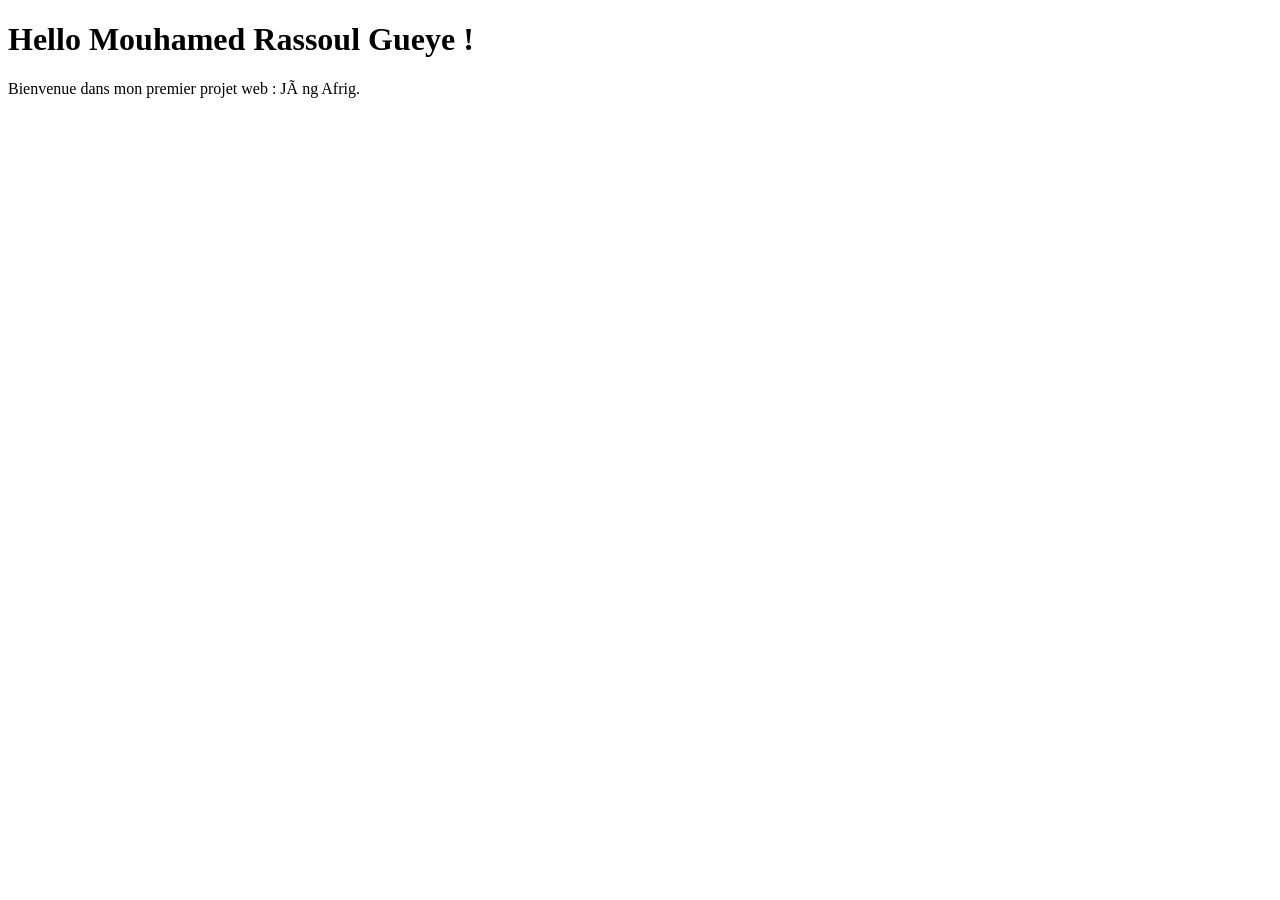
==== index.html @ 4c6b6d83 "v0 : premier setup avec hello world" ====
<!DOCTYPE html>
<html lang="fr">
<head>
<meta charset="UTF -8">
<title >Hello Mouhamed Rassoul Gueye </title >
</head>
<body>
<h1>Hello Mouhamed Rassoul Gueye !</h1>
<p>Bienvenue dans mon premier projet web : Jàng Afrig.</p>
</body>
</html>
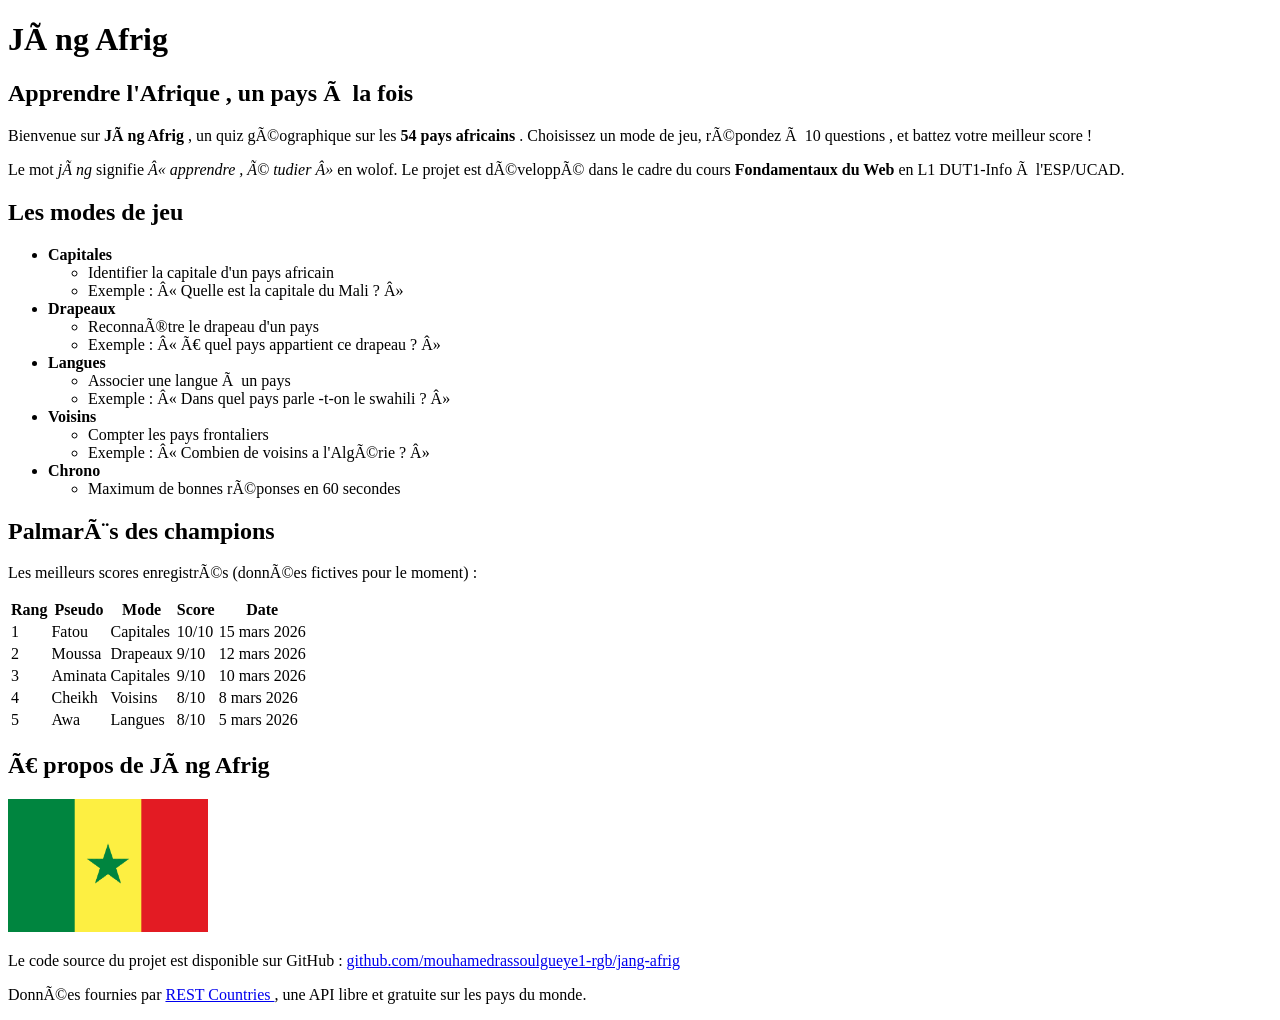
==== commit e63ddaef: "v0.1 : page d'accueil HTML brut" ====
--- a/index.html
+++ b/index.html
@@ -1,11 +1,133 @@
 <!DOCTYPE html>
 <html lang="fr">
+
 <head>
-<meta charset="UTF -8">
-<title >Hello Mouhamed Rassoul Gueye </title >
+    <meta charset="UTF -8">
+    <title>Hello Mouhamed Rassoul Gueye </title>
 </head>
+
 <body>
-<h1>Hello Mouhamed Rassoul Gueye !</h1>
-<p>Bienvenue dans mon premier projet web : Jàng Afrig.</p>
+    <h1>Jàng Afrig </h1>
+    <h2>Apprendre l'Afrique , un pays à la fois </h2>
+    <p>
+        Bienvenue sur <strong>Jàng Afrig </strong>, un quiz géographique sur
+        les
+        <strong>54 pays africains </strong>. Choisissez un mode de jeu,
+        répondez à
+        10 questions , et battez votre meilleur score !
+    </p>
+    <p>
+        Le mot <em>jàng</em> signifie <em>«&nbsp;apprendre , é
+            tudier&nbsp;»</em>
+        en wolof. Le projet est développé dans le cadre du cours
+        <strong>Fondamentaux du Web </strong> en L1 DUT1-Info à l'ESP/UCAD.
+    </p>
+    <h2>Les modes de jeu </h2>
+    <ul>
+        <li>
+            <strong>Capitales </strong>
+            <ul>
+                <li>Identifier la capitale d'un pays africain </li>
+                <li>Exemple : « Quelle est la capitale du Mali ? »</li>
+            </ul>
+        </li>
+        <li>
+            <strong>Drapeaux </strong>
+            <ul>
+                <li>Reconnaître le drapeau d'un pays </li>
+                <li>Exemple : « À quel pays appartient ce drapeau ? »</li>
+            </ul>
+        </li>
+        <li>
+            <strong>Langues </strong>
+            <ul>
+                <li>Associer une langue à un pays </li>
+                <li>Exemple : « Dans quel pays parle -t-on le swahili ? »</li>
+            </ul>
+        </li>
+        <li>
+            <strong>Voisins </strong>
+            <ul>
+                <li>Compter les pays frontaliers </li>
+                <li>Exemple : « Combien de voisins a l'Algérie ? »</li>
+            </ul>
+        </li>
+        <li>
+            <strong>Chrono </strong>
+            <ul>
+                <li>Maximum de bonnes réponses en 60 secondes </li>
+            </ul>
+        </li>
+    </ul>
+    <h2>Palmarès des champions </h2>
+    <p>Les meilleurs scores enregistrés (données fictives pour le moment)
+        :</p>
+    <table>
+        <tr>
+            <th>Rang </th>
+            <th>Pseudo </th>
+            <th>Mode </th>
+            <th>Score </th>
+            <th>Date </th>
+        </tr>
+        <tr>
+            <td>1</td>
+            <td>Fatou </td>
+            <td>Capitales </td>
+            <td>10/10</td>
+            <td>15 mars 2026</td>
+        </tr>
+        <tr>
+            <td>2</td>
+            <td>Moussa </td>
+            <td>Drapeaux </td>
+            <td>9/10</td>
+            <td>12 mars 2026</td>
+        </tr>
+        <tr>
+            <td>3</td>
+            <td>Aminata </td>
+            <td>Capitales </td>
+            <td>9/10</td>
+            <td>10 mars 2026</td>
+        </tr>
+        <tr>
+            <td>4</td>
+            <td>Cheikh </td>
+            <td>Voisins </td>
+            <td>8/10</td>
+            <td>8 mars 2026</td>
+        </tr>
+        <tr>
+            <td>5</td>
+            <td>Awa </td>
+            <td>Langues </td>
+            <td>8/10</td>
+            <td>5 mars 2026</td>
+        </tr>
+        <!-- <tr>
+            <td>6</td>
+            <td>Mouhamed </td>
+            <td>Langues </td>
+            <td>11/10</td>
+            <td>24 Avril 2026</td>
+        </tr> -->
+    </table>
+    <h2>À propos de Jàng Afrig </h2>
+    <p>
+        <img src="images/drapeau_sn.png" alt="Drapeau africain" width="200">
+    </p>
+    <p>
+        Le code source du projet est disponible sur GitHub :
+        <a href="https://github.com/mouhamedrassoulgueye1-rgb/jang-afrig" target="_blank">
+            github.com/mouhamedrassoulgueye1-rgb/jang-afrig
+        </a>
+    </p>
+    <p>
+        Données fournies par
+        <a href="https://restcountries.com">REST Countries </a>,
+        une API libre et gratuite sur les pays du monde.
+    </p>
 </body>
+
 </html>
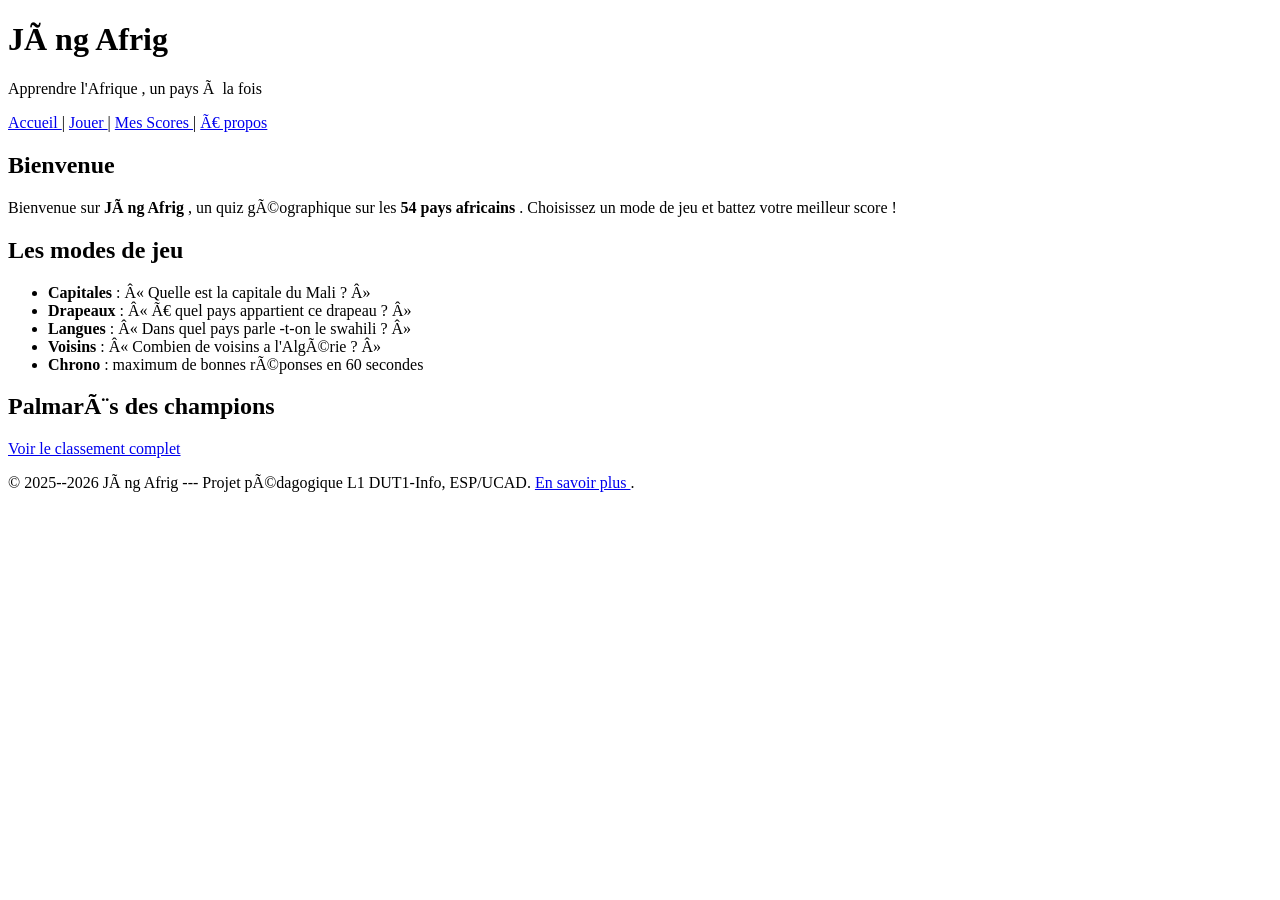
==== commit f6887ebe: "v0.2 : 5 pages HTML semantiques + formulaire" ====
--- a/index.html
+++ b/index.html
@@ -3,131 +3,59 @@
 
 <head>
     <meta charset="UTF -8">
+    <link rel="stylesheet" href="style.css">
     <title>Hello Mouhamed Rassoul Gueye </title>
 </head>
 
 <body>
-    <h1>Jàng Afrig </h1>
-    <h2>Apprendre l'Afrique , un pays à la fois </h2>
-    <p>
-        Bienvenue sur <strong>Jàng Afrig </strong>, un quiz géographique sur
-        les
-        <strong>54 pays africains </strong>. Choisissez un mode de jeu,
-        répondez à
-        10 questions , et battez votre meilleur score !
-    </p>
-    <p>
-        Le mot <em>jàng</em> signifie <em>«&nbsp;apprendre , é
-            tudier&nbsp;»</em>
-        en wolof. Le projet est développé dans le cadre du cours
-        <strong>Fondamentaux du Web </strong> en L1 DUT1-Info à l'ESP/UCAD.
-    </p>
-    <h2>Les modes de jeu </h2>
-    <ul>
-        <li>
-            <strong>Capitales </strong>
+    <header>
+        <h1>Jàng Afrig </h1>
+        <p>Apprendre l'Afrique , un pays à la fois </p>
+    </header>
+    <nav>
+        <a href="index.html">Accueil </a> |
+        <a href="quiz.html">Jouer </a> |
+        <a href="scores.html">Mes Scores </a> |
+        <a href="apropos.html">À propos </a>
+    </nav>
+    <main>
+        <section>
+            <h2>Bienvenue </h2>
+            <p>
+                Bienvenue sur <strong>Jàng Afrig </strong>, un quiz
+                géographique sur les
+                <strong>54 pays africains </strong>. Choisissez un mode de
+                jeu et battez
+                votre meilleur score !
+            </p>
+        </section>
+        <section>
+            <h2>Les modes de jeu </h2>
             <ul>
-                <li>Identifier la capitale d'un pays africain </li>
-                <li>Exemple : « Quelle est la capitale du Mali ? »</li>
+                <li><strong>Capitales </strong> : « Quelle est la capitale
+                    du Mali ? »</li>
+                <li><strong>Drapeaux </strong> : « À quel pays appartient
+                    ce drapeau ? »</li>
+                <li><strong>Langues </strong> : « Dans quel pays
+                    parle -t-on le swahili ? »</li>
+                <li><strong>Voisins </strong> : « Combien de voisins a
+                    l'Algérie ? »</li>
+                <li><strong>Chrono </strong> : maximum de bonnes réponses
+                    en 60 secondes </li>
             </ul>
-        </li>
-        <li>
-            <strong>Drapeaux </strong>
-            <ul>
-                <li>Reconnaître le drapeau d'un pays </li>
-                <li>Exemple : « À quel pays appartient ce drapeau ? »</li>
-            </ul>
-        </li>
-        <li>
-            <strong>Langues </strong>
-            <ul>
-                <li>Associer une langue à un pays </li>
-                <li>Exemple : « Dans quel pays parle -t-on le swahili ? »</li>
-            </ul>
-        </li>
-        <li>
-            <strong>Voisins </strong>
-            <ul>
-                <li>Compter les pays frontaliers </li>
-                <li>Exemple : « Combien de voisins a l'Algérie ? »</li>
-            </ul>
-        </li>
-        <li>
-            <strong>Chrono </strong>
-            <ul>
-                <li>Maximum de bonnes réponses en 60 secondes </li>
-            </ul>
-        </li>
-    </ul>
-    <h2>Palmarès des champions </h2>
-    <p>Les meilleurs scores enregistrés (données fictives pour le moment)
-        :</p>
-    <table>
-        <tr>
-            <th>Rang </th>
-            <th>Pseudo </th>
-            <th>Mode </th>
-            <th>Score </th>
-            <th>Date </th>
-        </tr>
-        <tr>
-            <td>1</td>
-            <td>Fatou </td>
-            <td>Capitales </td>
-            <td>10/10</td>
-            <td>15 mars 2026</td>
-        </tr>
-        <tr>
-            <td>2</td>
-            <td>Moussa </td>
-            <td>Drapeaux </td>
-            <td>9/10</td>
-            <td>12 mars 2026</td>
-        </tr>
-        <tr>
-            <td>3</td>
-            <td>Aminata </td>
-            <td>Capitales </td>
-            <td>9/10</td>
-            <td>10 mars 2026</td>
-        </tr>
-        <tr>
-            <td>4</td>
-            <td>Cheikh </td>
-            <td>Voisins </td>
-            <td>8/10</td>
-            <td>8 mars 2026</td>
-        </tr>
-        <tr>
-            <td>5</td>
-            <td>Awa </td>
-            <td>Langues </td>
-            <td>8/10</td>
-            <td>5 mars 2026</td>
-        </tr>
-        <!-- <tr>
-            <td>6</td>
-            <td>Mouhamed </td>
-            <td>Langues </td>
-            <td>11/10</td>
-            <td>24 Avril 2026</td>
-        </tr> -->
-    </table>
-    <h2>À propos de Jàng Afrig </h2>
-    <p>
-        <img src="images/drapeau_sn.png" alt="Drapeau africain" width="200">
-    </p>
-    <p>
-        Le code source du projet est disponible sur GitHub :
-        <a href="https://github.com/mouhamedrassoulgueye1-rgb/jang-afrig" target="_blank">
-            github.com/mouhamedrassoulgueye1-rgb/jang-afrig
-        </a>
-    </p>
-    <p>
-        Données fournies par
-        <a href="https://restcountries.com">REST Countries </a>,
-        une API libre et gratuite sur les pays du monde.
-    </p>
+        </section>
+        <section>
+            <h2>Palmarès des champions </h2>
+            <p><a href="scores.html">Voir le classement complet </a></p>
+        </section>
+    </main>
+    <footer>
+        <p>
+            &copy; 2025--2026 Jàng Afrig --- Projet pédagogique L1
+            DUT1-Info, ESP/UCAD.
+            <a href="apropos.html">En savoir plus </a>.
+        </p>
+    </footer>
 </body>
 
 </html>
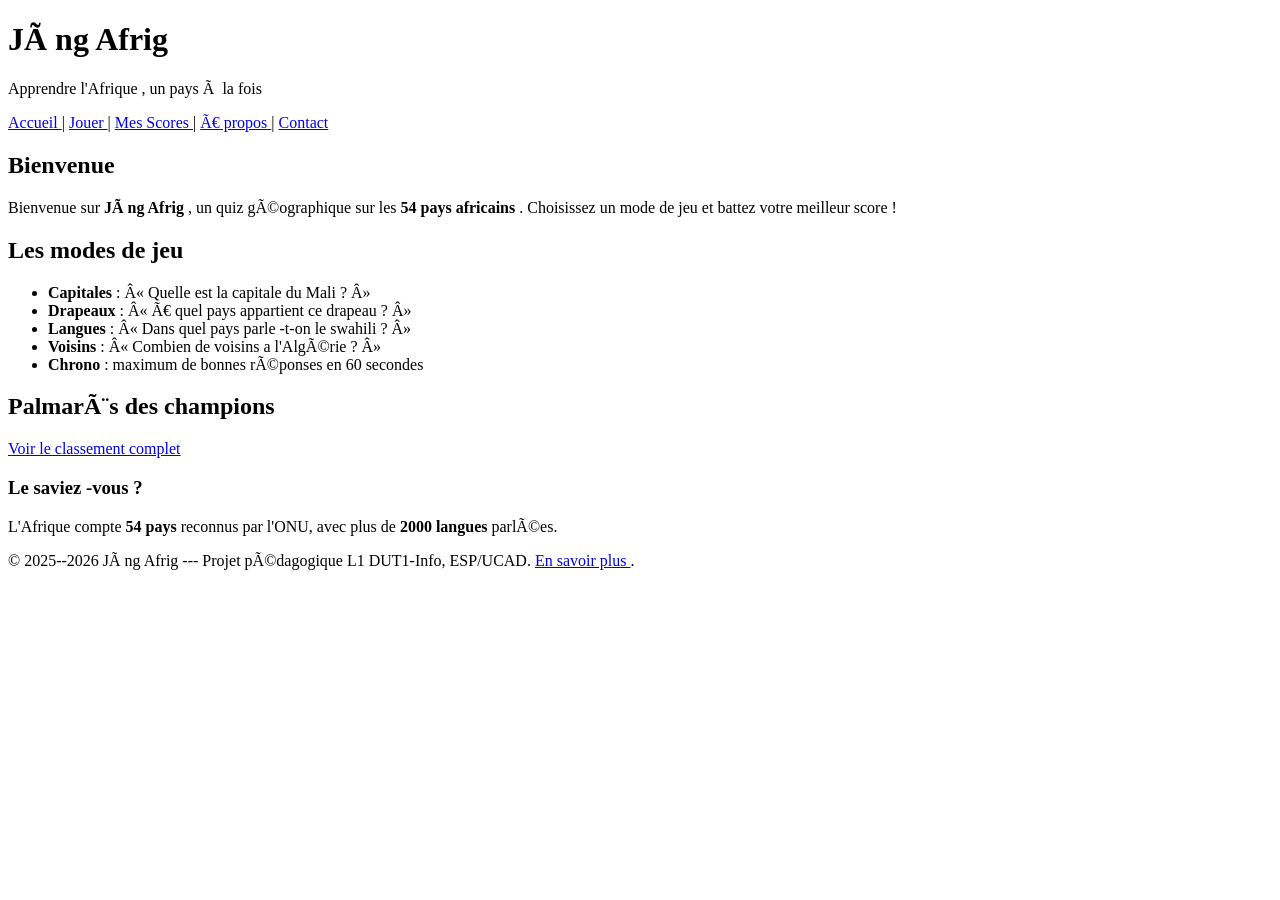
==== commit e7430502: "v0.2 : 5 pages HTML semantiques + formulaire" ====
--- a/index.html
+++ b/index.html
@@ -16,7 +16,8 @@
         <a href="index.html">Accueil </a> |
         <a href="quiz.html">Jouer </a> |
         <a href="scores.html">Mes Scores </a> |
-        <a href="apropos.html">À propos </a>
+        <a href="apropos.html">À propos </a> |
+        <a href="contact.html">Contact</a>
     </nav>
     <main>
         <section>
@@ -49,6 +50,13 @@
             <p><a href="scores.html">Voir le classement complet </a></p>
         </section>
     </main>
+    <aside>
+        <h3>Le saviez -vous ?</h3>
+        <p>
+            L'Afrique compte <strong>54 pays </strong> reconnus par l'ONU,
+            avec plus de <strong>2000 langues </strong> parlées.
+        </p>
+    </aside>
     <footer>
         <p>
             &copy; 2025--2026 Jàng Afrig --- Projet pédagogique L1
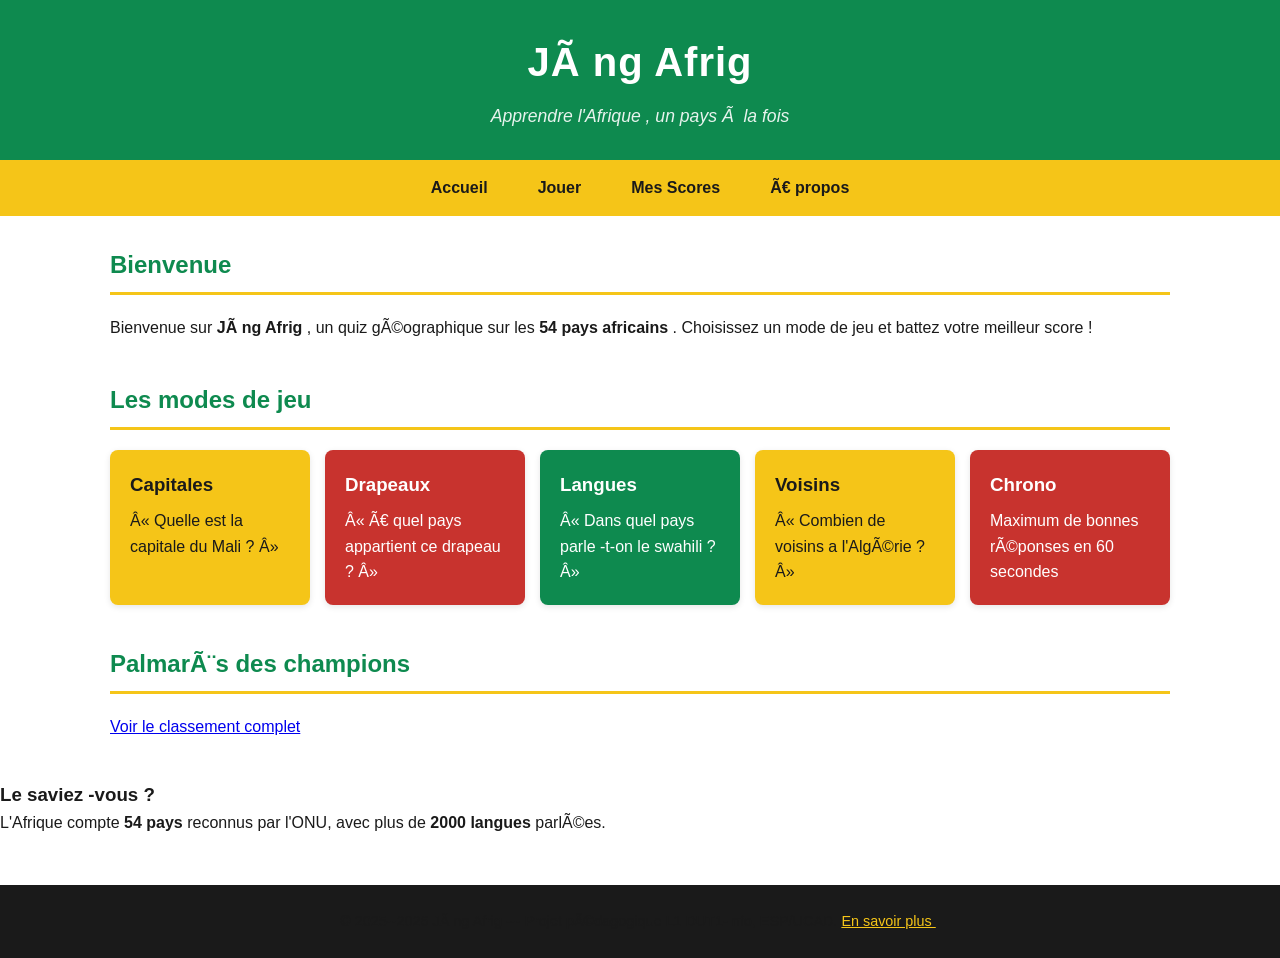
==== commit 493d3706: "v0.3 : CSS panafricain + Google Fonts" ====
--- a/index.html
+++ b/index.html
@@ -4,6 +4,11 @@
 <head>
     <meta charset="UTF -8">
     <link rel="stylesheet" href="style.css">
+    <link rel="preconnect" href="https://fonts.googleapis.com">
+    <link rel="preconnect" href="https://fonts.gstatic.com" crossorigin>
+    <link
+        href="https://fonts.googleapis.com/css2?family=Poppins:wght@400;600&family=Montserrat:wght@600;700&display=swap"
+        rel="stylesheet">
     <title>Hello Mouhamed Rassoul Gueye </title>
 </head>
 
@@ -13,11 +18,10 @@
         <p>Apprendre l'Afrique , un pays à la fois </p>
     </header>
     <nav>
-        <a href="index.html">Accueil </a> |
-        <a href="quiz.html">Jouer </a> |
-        <a href="scores.html">Mes Scores </a> |
-        <a href="apropos.html">À propos </a> |
-        <a href="contact.html">Contact</a>
+        <a href="index.html">Accueil </a>
+        <a href="quiz.html">Jouer </a>
+        <a href="scores.html">Mes Scores </a>
+        <a href="apropos.html">À propos </a>
     </nav>
     <main>
         <section>
@@ -32,18 +36,28 @@
         </section>
         <section>
             <h2>Les modes de jeu </h2>
-            <ul>
-                <li><strong>Capitales </strong> : « Quelle est la capitale
-                    du Mali ? »</li>
-                <li><strong>Drapeaux </strong> : « À quel pays appartient
-                    ce drapeau ? »</li>
-                <li><strong>Langues </strong> : « Dans quel pays
-                    parle -t-on le swahili ? »</li>
-                <li><strong>Voisins </strong> : « Combien de voisins a
-                    l'Algérie ? »</li>
-                <li><strong>Chrono </strong> : maximum de bonnes réponses
-                    en 60 secondes </li>
-            </ul>
+            <div class="modes-grille">
+                <div class="carte-mode carte-jaune">
+                    <h3>Capitales </h3>
+                    <p>« Quelle est la capitale du Mali ? »</p>
+                </div>
+                <div class="carte-mode carte-rouge">
+                    <h3>Drapeaux </h3>
+                    <p>« À quel pays appartient ce drapeau ? »</p>
+                </div>
+                <div class="carte-mode carte-vert">
+                    <h3>Langues </h3>
+                    <p>« Dans quel pays parle -t-on le swahili ? »</p>
+                </div>
+                <div class="carte-mode carte-jaune">
+                    <h3>Voisins </h3>
+                    <p>« Combien de voisins a l'Algérie ? »</p>
+                </div>
+                <div class="carte-mode carte-rouge">
+                    <h3>Chrono </h3>
+                    <p>Maximum de bonnes réponses en 60 secondes </p>
+                </div>
+            </div>
         </section>
         <section>
             <h2>Palmarès des champions </h2>
--- a/style.css
+++ b/style.css
@@ -0,0 +1,208 @@
+/* ===== Reset minimal ===== */
+* {
+    box-sizing: border-box;
+    margin: 0;
+    padding: 0;
+}
+
+/* ===== Palette panafricaine ===== */
+:root {
+    --vert: #0E8A4F;
+    --jaune: #F5C518;
+    --rouge: #C8332E;
+    --noir: #1A1A1A;
+    --blan-casse: #F8F8F8;
+}
+
+body {
+    font-family: 'Poppins ', sans-serif;
+    line-height: 1.6;
+    color: var(--noir);
+    background-color: var(--blanc-casse);
+}
+
+h1,
+h2,
+h3 {
+    font-family: 'Montserrat ', sans-serif;
+    font-weight: 700;
+}
+
+/* ===== Header ===== */
+header {
+    background-color: var(--vert);
+    color: white;
+    padding: 30px 20px;
+    text-align: center;
+}
+
+header h1 {
+    font-size: 2.5rem;
+    margin-bottom: 8px;
+    letter-spacing: 1px;
+}
+
+header p {
+    font-size: 1.1rem;
+    opacity: 0.9;
+    font-style: italic;
+}
+
+/* ===== Navigation ===== */
+nav {
+    background-color: var(--jaune);
+    padding: 0;
+    display: flex;
+    justify-content: center;
+    flex-wrap: wrap;
+}
+
+nav a {
+    color: var(--noir);
+    text-decoration: none;
+    font-weight: 600;
+    padding: 15px 25px;
+    transition: background-color 0.2s;
+}
+
+nav a:hover {
+    background-color: var(--vert);
+    color: white;
+}
+
+/* ===== Section principale ===== */
+main {
+    max-width: 1100px;
+    margin: 30px auto;
+    padding: 0 20px;
+}
+
+main section {
+    margin-bottom: 40px;
+}
+
+main h2 {
+    color: var(--vert);
+    border-bottom: 3px solid var(--jaune);
+    padding-bottom: 8px;
+    margin-bottom: 20px;
+}
+
+/* ===== Grille de cartes (Flexbox) ===== */
+.modes-grille {
+    display: flex;
+    flex-wrap: wrap;
+    gap: 15px;
+}
+
+.carte-mode {
+    flex: 1 1 200px;
+    padding: 20px;
+    border-radius: 8px;
+    color: var(--noir);
+    box-shadow: 0 2px 6px rgba(0, 0, 0, 0.1);
+}
+
+.carte-mode h3 {
+    margin-bottom: 8px;
+}
+
+.carte-jaune {
+    background-color: var(--jaune);
+}
+
+.carte-rouge {
+    background-color: var(--rouge);
+    color: white;
+}
+
+.carte-vert {
+    background-color: var(--vert);
+    color: white;
+}
+
+/* ===== Boutons ===== */
+.btn {
+    display: inline-block;
+    padding: 12px 28px;
+    font-size: 1rem;
+    font-weight: 600;
+    border: none;
+    border-radius: 6px;
+    cursor: pointer;
+    text-decoration: none;
+    transition: background-color 0.2s, transform 0.1s;
+}
+
+.btn-primary {
+    background-color: var(--vert);
+    color: white;
+}
+
+.btn-primary:hover {
+    background-color: #0a6e3f;
+    /* vert plus foncé */
+}
+
+.btn-primary:active {
+    transform: scale(0.97);
+}
+
+.btn-secondary {
+    background-color: var(--blanc-casse);
+    color: var(--noir);
+    border: 2px solid var(--noir);
+}
+
+.btn-secondary:hover {
+    background-color: var(--noir);
+    color: white;
+}
+
+/* ===== Tableaux ===== */
+table {
+    width: 100%;
+    border-collapse: collapse;
+    margin-top: 15px;
+    box-shadow: 0 2px 6px rgba(0, 0, 0, 0.05);
+}
+
+th {
+    background-color: var(--vert);
+    color: white;
+    padding: 12px;
+    text-align: left;
+}
+
+td {
+    padding: 10px 12px;
+    border-bottom: 1px solid #e0e0e0;
+}
+
+/* Lignes alternées (zébrures) */
+tr:nth-child(even) td {
+    background-color: rgba(245, 197, 24, 0.08);
+}
+
+tr:hover td {
+    background-color: rgba(14, 138, 79, 0.1);
+}
+
+/* ===== Footer ===== */
+footer {
+    background-color: var(--noir);
+    color: var(--blanc-casse);
+    padding: 25px 20px;
+    text-align: center;
+    margin-top: 50px;
+    font-size: 0.9rem;
+}
+
+footer a {
+    color: var(--jaune);
+    text-decoration: underline;
+}
+
+footer a:hover {
+    color: white;
+}
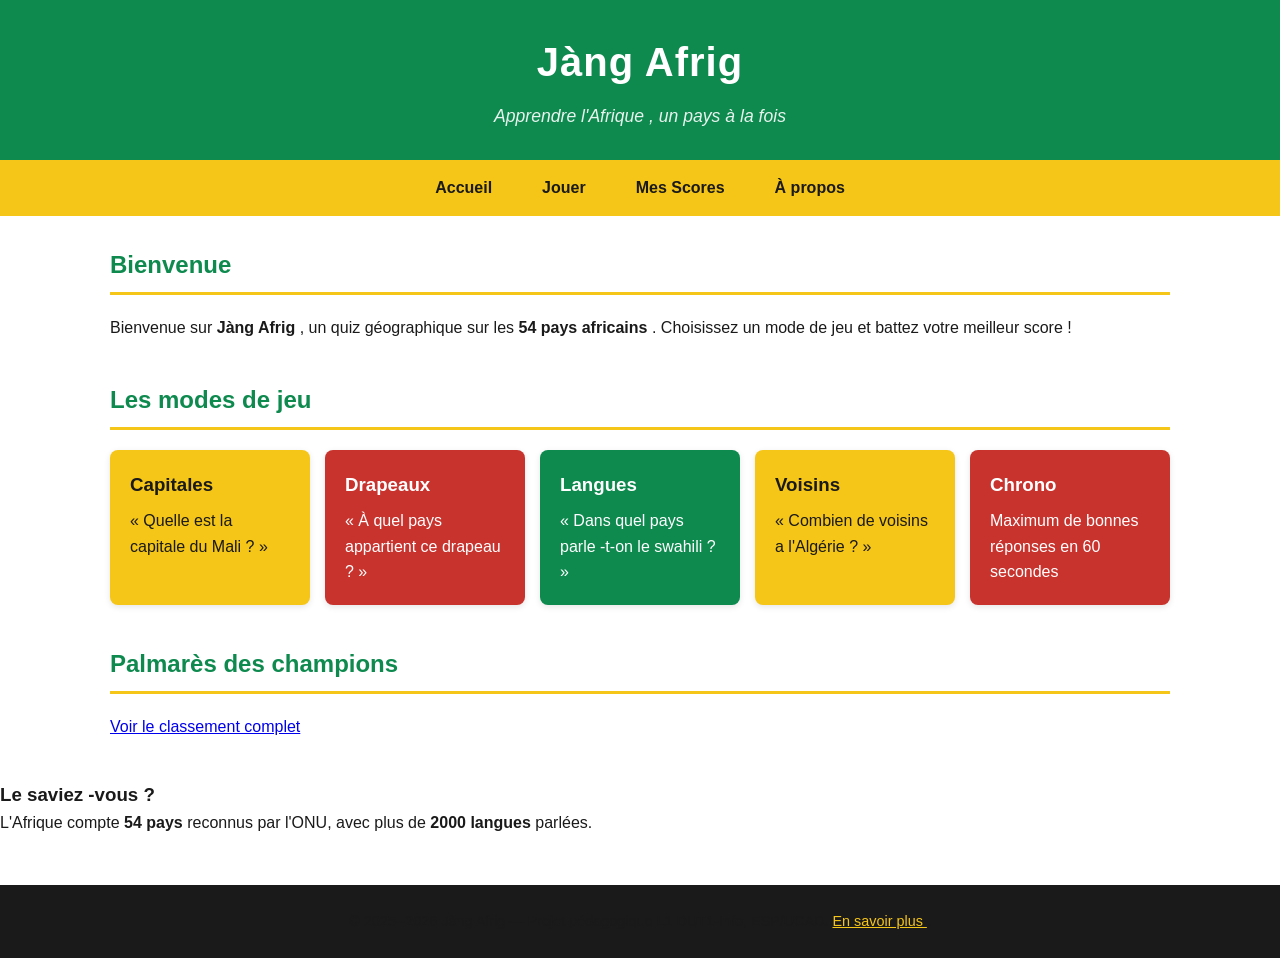
==== commit d5bdde28: "v0.3 : CSS panafricain + Google Fonts" ====
--- a/index.html
+++ b/index.html
@@ -2,7 +2,7 @@
 <html lang="fr">
 
 <head>
-    <meta charset="UTF -8">
+    <meta charset="UTF-8">
     <link rel="stylesheet" href="style.css">
     <link rel="preconnect" href="https://fonts.googleapis.com">
     <link rel="preconnect" href="https://fonts.gstatic.com" crossorigin>
--- a/style.css
+++ b/style.css
@@ -15,7 +15,7 @@
 }
 
 body {
-    font-family: 'Poppins ', sans-serif;
+    font-family: 'Poppins', sans-serif;
     line-height: 1.6;
     color: var(--noir);
     background-color: var(--blanc-casse);
